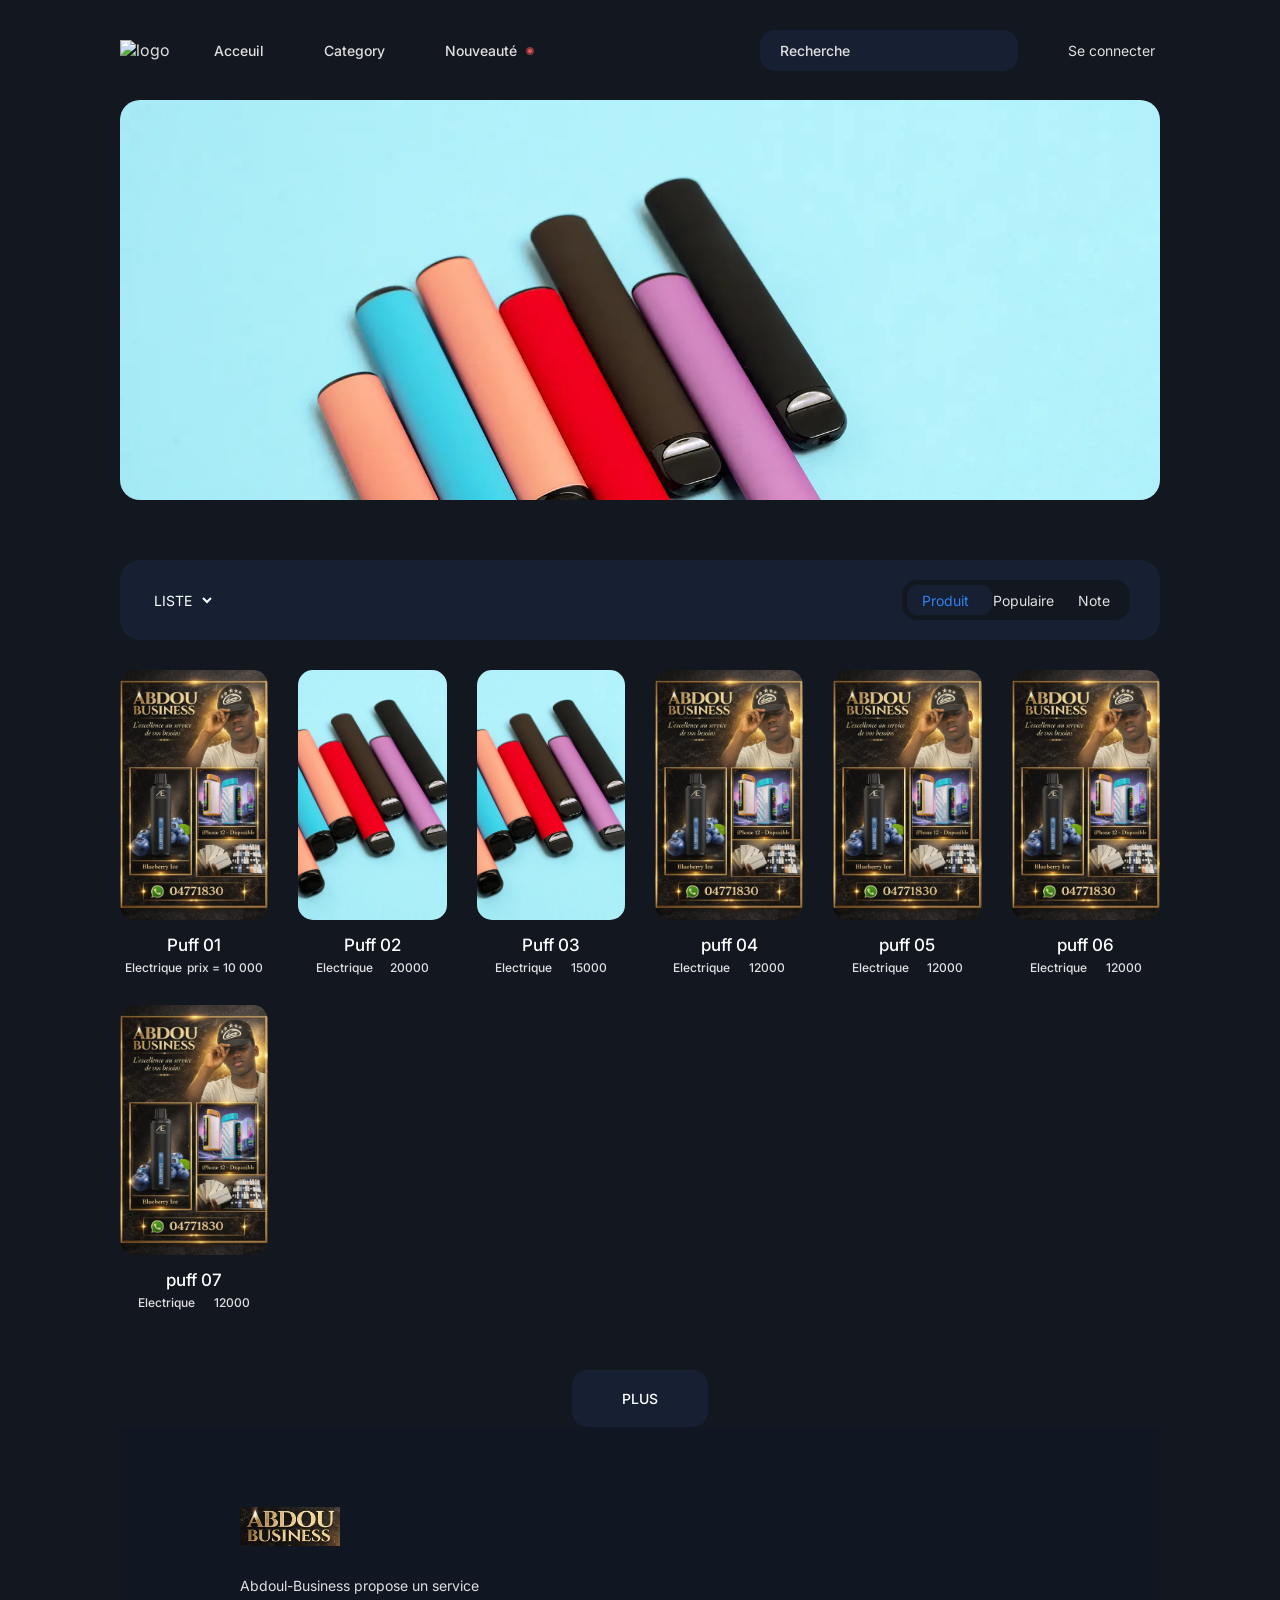
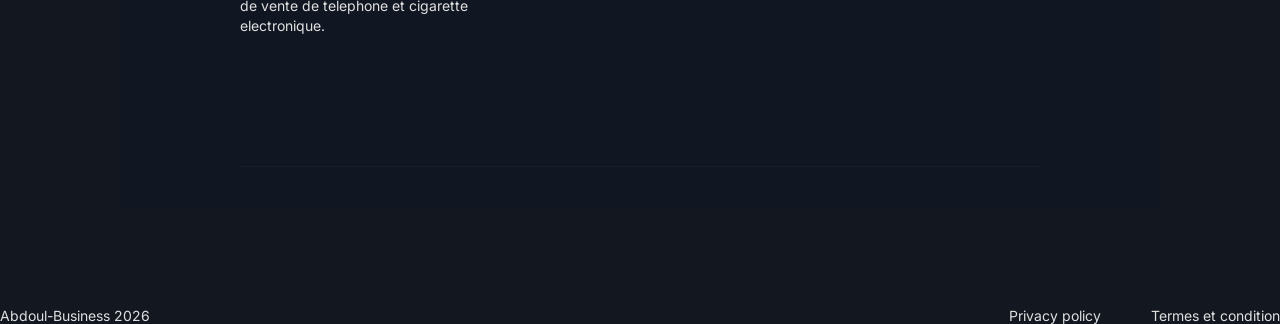
==== index.html.html @ 4d7b0296 "Add files via upload" ====
<!DOCTYPE html>
<html lang="en">
<head>
    <meta charset="UTF-8">
    <meta name="viewport" content="width=device-width, initial-scale=1.0">
    <title>Abdoul-Business</title>
    <link rel="stylesheet" href="css.css">
    <link rel="stylesheet" href="js.js">
</head>
<body>
    <div class="container">
        <header class="">
            <div class="navbar">
                <button class="navbar-menu-btn">
                    <span class="one"></span>
                    <span class="two"></span>
                    <span class="three"></span>
                </button>

                <a href="#" class="navbar-brand">
                    <img src="" alt="logo">
                </a>

                <nav class="">
                    <ul class="navbar-nav">
                        <li><a href="#" class="navbar-link">Acceuil</a></li>
                        <li><a href="#category" class="navbar-link">Category</a></li>
                        <li><a href="#live" class="navbar-link indicator">Nouveauté</a></li>
                    </ul>
                </nav>

                <div class="navbar-actions">
                    <form action="#" class="navbar-form">
                        <input type="text" name="search" placeholder="Recherche" class="navbar-form-search">

                        <button class="navbar-form-btn">
                            <ion-icon name="search"></ion-icon>
                        </button>
    
                        <button class="navbar-form-close">
                            <ion-icon name="close-circle-outline"></ion-icon>
                        </button>
                    </form>

                    <button class="navbar-search-btn">
                        <ion-icon name="search"></ion-icon>
                    </button>

                    <a href="#" class="navbar-signin">
                        <span>Se connecter</span>
                        <ion-icon name="log-in"></ion-icon>
                    </a>
                </div>
            </div>
        </header>

        <main>
            <section class="banner">
                <div class="banner-card">
                    <img src="Puff.png" alt="banner" class="banner-img">

                </div>

            </section>

            <section class="movies">
                <div class="filter-bar">
                    <div class="filter-dropdowns">
                       

                        <select name="year" class="year">
                            <option value="all years">LISTE</option>
                            <option value="2024">Puff 01</option>
                            <option value="2020-2023">Puff 01</option>
                            <option value="2010-2019">Puff 01</option>
                            <option value="2000-2009">Puff 01</option>
                            <option value="1980-1999">Puff 01</option>
                        </select>
                    </div>

                    <div class="filter-radios">
                        <input type="radio" name="grade" id="featured" checked>
                        <label for="featured">Produit</label>

                        <input type="radio" name="grade" id="popular">
                        <label for="popular">Populaire</label>

                        <input type="radio" name="grade" id="newest">
                        <label for="newest">Note</label>

                        <div class="checked-radio-bg"></div>
                    </div>
                </div>

                <div class="movies-grid">
                    <div class="movie-card">
                        <div class="card-head">
                            <img src="jp1.jpg" alt="movie" class="card-img">

                            <div class="card-overlay">

                                <div class="bookmark">
                                    <ion-icon name="bookmark"></ion-icon>
                                </div>

                                <div class="rating">
                                    <ion-icon name="star-outline"></ion-icon>
                                    <span>6.3</span>
                                </div>

                                <div class="play">
                                    <ion-icon name="play-circle-outline"></ion-icon>
                                </div>
                            </div>
                        </div>

                        <div class="card-body">
                            <h3 class="card-title">Puff 01</h3>

                            <div class="card-info">
                                <span class="genre">Electrique</span>
                                <span class="year">prix = 10 000</span>
                            </div>
                        </div>
                    </div>

                    <div class="movie-card">
                        <div class="card-head">
                            <img src="Puff.png"movie" class="card-img">

                            <div class="card-overlay">

                                <div class="bookmark">
                                    <ion-icon name="bookmark"></ion-icon>
                                </div>

                                <div class="rating">
                                    <ion-icon name="star-outline"></ion-icon>
                                    <span>7.4</span>
                                </div>

                                <div class="play">
                                    <ion-icon name="play-circle-outline"></ion-icon>
                                </div>
                            </div>
                        </div>

                        <div class="card-body">
                            <h3 class="card-title">Puff 02</h3>

                            <div class="card-info">
                                <span class="genre">Electrique</span>
                                <span class="year">20000</span>
                            </div>
                        </div>
                    </div>

                    <div class="movie-card">
                        <div class="card-head">
                            <img src="Puff.png"movie" class="card-img">

                            <div class="card-overlay">

                                <div class="bookmark">
                                    <ion-icon name="bookmark"></ion-icon>
                                </div>

                                <div class="rating">
                                    <ion-icon name="star-outline"></ion-icon>
                                    <span>5.6</span>
                                </div>

                                <div class="play">
                                    <ion-icon name="play-circle-outline"></ion-icon>
                                </div>
                            </div>
                        </div>

                        <div class="card-body">
                            <h3 class="card-title">Puff 03</h3>

                            <div class="card-info">
                                <span class="genre">Electrique</span>
                                <span class="year">15000</span>
                            </div>
                        </div>
                    </div>

                    <div class="movie-card">
                        <div class="card-head">
                            <img src="jp1.jpg" class="card-img">

                            <div class="card-overlay">

                                <div class="bookmark">
                                    <ion-icon name="bookmark"></ion-icon>
                                </div>

                                <div class="rating">
                                    <ion-icon name="star-outline"></ion-icon>
                                    <span>6.3</span>
                                </div>

                                <div class="play">
                                    <ion-icon name="play-circle-outline"></ion-icon>
                                </div>
                            </div>
                        </div>

                        <div class="card-body">
                            <h3 class="card-title">puff 04</h3>

                            <div class="card-info">
                                <span class="genre">Electrique</span>
                                <span class="year">12000</span>
                            </div>
                        </div>
                    </div>

                    <div class="movie-card">
                        <div class="card-head">
                            <img src="jp1.jpg" class="card-img">

                            <div class="card-overlay">

                                <div class="bookmark">
                                    <ion-icon name="bookmark"></ion-icon>
                                </div>

                                <div class="rating">
                                    <ion-icon name="star-outline"></ion-icon>
                                    <span>6.3</span>
                                </div>

                                <div class="play">
                                    <ion-icon name="play-circle-outline"></ion-icon>
                                </div>
                            </div>
                        </div>

                        <div class="card-body">
                            <h3 class="card-title">puff 05</h3>

                            <div class="card-info">
                                <span class="genre">Electrique</span>
                                <span class="year">12000</span>
                            </div>
                        </div>
                    </div>

                    <div class="movie-card">
                        <div class="card-head">
                            <img src="jp1.jpg" class="card-img">

                            <div class="card-overlay">

                                <div class="bookmark">
                                    <ion-icon name="bookmark"></ion-icon>
                                </div>

                                <div class="rating">
                                    <ion-icon name="star-outline"></ion-icon>
                                    <span>6.3</span>
                                </div>

                                <div class="play">
                                    <ion-icon name="play-circle-outline"></ion-icon>
                                </div>
                            </div>
                        </div>

                        <div class="card-body">
                            <h3 class="card-title">puff 06</h3>

                            <div class="card-info">
                                <span class="genre">Electrique</span>
                                <span class="year">12000</span>
                            </div>
                        </div>
                    </div>

                    <div class="movie-card">
                        <div class="card-head">
                            <img src="jp1.jpg" class="card-img">

                            <div class="card-overlay">

                                <div class="bookmark">
                                    <ion-icon name="bookmark"></ion-icon>
                                </div>

                                <div class="rating">
                                    <ion-icon name="star-outline"></ion-icon>
                                    <span>6.3</span>
                                </div>

                                <div class="play">
                                    <ion-icon name="play-circle-outline"></ion-icon>
                                </div>
                            </div>
                        </div>

                        <div class="card-body">
                            <h3 class="card-title">puff 07</h3>

                            <div class="card-info">
                                <span class="genre">Electrique</span>
                                <span class="year">12000</span>
                            </div>
                        </div>
                    </div>


                </div>

                <button class="load-more">PLUS</button>
           
            

        <footer>
            <div class="footer-content">
                <div class="footer-brand">
                    <img src="jpg.jpg" alt="image" class="footer-logo">
                    <p class="slogan">Abdoul-Business propose un service de vente de telephone et cigarette electronique.</p>

                    <div class="social-link">
                        <a href="#"><ion-icon name="logo-facebook"></ion-icon></a>
                        <a href="#"><ion-icon name="logo-twitter"></ion-icon></a>
                        <a href="#"><ion-icon name="logo-instagram"></ion-icon></a>
                        <a href="#"><ion-icon name="logo-tiktok"></ion-icon></a>
                        <a href="#"><ion-icon name="logo-youtube"></ion-icon></a>
                    </div>
                </div>
    
                    
                   
                </div>
            </div>
            
            <div class="footer-copyright">
                <div class="copyright">
                    <p>Abdoul-Business 2026</p>
                </div>

                <div class="wrapper">
                    <a href="#">Privacy policy</a>
                    <a href="#">Termes et condition </a>
                </div>
            </div>

        </footer>
    </div>

    <script type="module" src="https://unpkg.com/ionicons@7.1.0/dist/ionicons/ionicons.esm.js"></script>
    <script nomodule src="https://unpkg.com/ionicons@7.1.0/dist/ionicons/ionicons.js"></script>
    <script src="main.js"></script>
</body>
</html>
---- css.css ----
@import url('https://fonts.googleapis.com/css2?family=Inter:ital,opsz,wght@0,14..32,100..900;1,14..32,100..900&display=swap');

:root{
    --live-indicator-shadow: hsla(0, 79%, 63%, .5);
    --rich-blank-fogra-30: hsl(219, 32%, 10%);
    --rich-blank-fogra-29: hsl(222, 25%, 10%);
    --live-indicator: hsl(0, 79%, 63%);
    --oxford-blue-50: hsla(218, 39%, 14%, .8);
    --oxford-blue: hsl(218, 39%, 14%);
    --light-azure: hsl(214, 84%, 56%);
    --off-white: hsl(0, 0%, 88%);
    --yellow: hsl(45, 100%, 54%);
    --white: hsl(0, 0%, 100%);
    --azure: hsl(211, 100%, 50%);

    --font-family: "Inter", sans-serif;

    --section-heading: 40px;
    --font-size-large: 22px;
    --font-size-medium: 17px;
    --font-size-small: 14px;
    --font-size-extra-small: 12px;

    --fw7: 700;
    --fw6: 600;
    --fw5: 500;

    --padding-x: 120px;
}

*{
    margin: 0;
    padding: 0;
    transition: all .5s ease;
}

*, *::before, *::after {box-sizing: border-box;}

html{ font-family: var(--font-family);}

h1, h2, h3, h4, h5, h6 {color: var(--white);}

body{
    background: var(--rich-blank-fogra-29);
    color: var(--off-white);
    -webkit-font-smoothing: antialiased;
}

img{
    display: block;
    width: 100%;
    height: 100%;
    pointer-events: none;
    object-fit: cover;
}

input, button, select{
    font: inherit;
    background: none;
    border: none;
    outline: none;
}

button{
    color: var(--off-white);
    cursor: pointer;
}

li{list-style: none;}

a{
    text-decoration: none;
    display: block;
    color: var(--off-white);
}

::-webkit-scrollbar{
    background: transparent;
    border-left: 1px solid var(--oxford-blue);
}

    ::-webkit-scrollbar-thumb{
        background: var(--light-azure);
        border-radius: 5em;
        border: 3px solid var(--rich-blank-fogra-29);
    }

header, nav { background: var(--rich-blank-fogra-29);}



.container{
    max-width: 1920px;
    margin: auto;
}

.navbar, .banner, .movies, .category, .live{ padding: 0 var(--padding-x);}

.section-heading{
    font-size: var(--section-heading);
    font-weight: var(--fw5);
    margin-bottom: 60px;
}

/*HEADER*/

.navbar{
    height: 100px;
    display: flex;
    justify-content: space-between;
    align-items: center;
}

.navbar-menu-btn{ display: none;}

nav{ margin-right: 200px;}

.navbar-nav{ display: flex;}

    .navbar-nav li:not(:last-child) {margin-right: 60px;}

.navbar-link{ 
    font-size: var(--font-size-small);
    font-weight: var(--fw5);
}

    .navbar-link:hover{ color: var(--light-azure);}

.indicator{ position: relative;}

    .indicator::after{
        content: '';
        background: var(--live-indicator);
        position: absolute;
        top: calc(50% - 1px);
        right: -15px;
        width: 4px;
        height: 4px;
        box-shadow: 0 0 0 2px var(--live-indicator-shadow);
        border-radius: 5px;
    }

.navbar-actions{
    display: flex;
    align-items: center;
}

.navbar-form{
    position: relative;
    margin-right: 50px;
}

.navbar-form-search{
    background: var(--oxford-blue);
    width: 100%;
    padding: 12px 20px;
    border-radius: 15px;
    color: var(--off-white);
    font-size: var(--font-size-small);
    font-weight: var(--fw5);
}

.navbar-form-btn{
    background: var(--oxford-blue);
    position: absolute;
    top: calc(50% - 10px);
    right: 10px;
}

.navbar-form-btn ion-icon, .navbar-search-btn ion-icon{
    font-size: 20px;
    color: var(--light-azure);
    --ionicon-stroke-width: 50px;
}

    .navbar-form-btn:hover ion-icon, .navbar-form-search::placeholder { color: var(--off-white);}

.navbar-form-close, .navbar-search-btn{ display: none;}

.navbar-signin{
    display: flex;
    align-items: center;
    font-size: var(--font-size-small);
}

    .navbar-signin ion-icon{
        font-size: 22px;
        color: var(--light-azure);
        margin-left: 5px;
        --ionicon-stroke-width: 30px;
    }

    .navbar-signin:hover span{color: var(--light-azure);}

/*BANNER SECTION*/

.banner{ margin-bottom: 60px;}

.banner-card{
    position: relative;
    height: 400px;
    overflow: hidden;
    border-radius: 20px;
    cursor: pointer;
}

    .banner-card .card-content{
        position: absolute;
        right: 80px;
        bottom: 60px;
        left: 80px;
    }

    .banner-card .card-info{
        display: flex;
        align-items: center;
        margin-bottom: 20px;
    }

        .banner-card .card-info div{
            display: flex;
            align-items: center;
            margin-right: 20px;
        }

        .banner-card .card-info ion-icon{
            font-size: 2px;
            color: var(--azure);
            margin-right: 5px;
        }

        .banner-card .card-info span{ font-weight: var(--fw6);}

        .banner-card .card-info .quality{
            background: var(--azure);
            padding: 20px 5px;
            border-radius: 5px;
            font-weight: var(--fw7);
        }

    .banner-card .card-title{
        font-size: 3em;
        color: var(--white);
        text-shadow: 2px 0 2px #0007;
    }

    .banner-card:hover .banner-img{ transform: scale(1.1);}

.banner-img{ object-position: top;}

/*MOVIES SECTION*/

.movies{ margin-bottom: 60px;}

.filter-bar{
    display: flex;
    justify-content: space-between;
    align-items: center;
    background: var(--oxford-blue);
    padding: 20px 30px;
    border-radius: 20px;
    margin-bottom: 30px;
}

    .filter-bar select{
        color: var(--white);
        font-size: var(--font-size-small);
        margin-right: 15px;
        cursor: pointer;
    }

    .filter-bar option{ background: var(--oxford-blue);}

.filter-radios{
    position: relative;
    background: var(--rich-blank-fogra-29);
    padding: 10px;
    border-radius: 15px;
}

    .filter-radios input{ display: none;}

    .filter-radios label{
        position: relative;
        margin: 0 10px;
        font-size: var(--font-size-small);
        user-select: none;
        cursor: pointer;
        z-index: 10;
    }

        .filter-radios input:checked + label, .filter-radios label:hover {color: var(--light-azure);}

input ~ .checked-radio-bg{
    --width: 85px;
    --left: 5px;

    background: var(--oxford-blue);
    position: absolute;
    top: 5px;
    left: var(--left);
    bottom: 5px;
    width: var(--width);
    border-radius: 10px;
}

    #popular:checked ~ .checked-radio-bg{ 
        --width: 73px;
        --left: 90px;
    }

    #newest:checked ~ .checked-radio-bg{
        --width: 81px;
        --left: 163px;
    }

.movies-grid{
    display: grid;
    grid-template-columns: repeat(auto-fill, minmax(140px, 1fr));
    gap: 30px;
    margin-bottom: 60px;
}

.movie-card{
    --scale: .8;

    cursor: pointer;
}

    .movie-card .card-head{
        position: relative;
        height: 250px;
        border-radius: 15px;
        margin-bottom: 15px;
        overflow: hidden;
    }

        .movie-card:hover .card-img{ transform: scale(1.1);}

    .movie-card .card-overlay{
        position: absolute;
        inset: 0;
        opacity: 0;
        backdrop-filter: blur(5px);
    }

        .movie-card:hover .card-overlay{ opacity: 1;}
    
    .movie-card .bookmark, .movie-card .rating{
        position: absolute;
        top: 15px;
        padding: 6px;
        border-radius: 10px;
        color: var(--light-azure);
        transform: scale(var(--scale));
    }

        .movie-card .bookmark{
            background: var(--oxford-blue);
            left: 15px;
        }

            .movie-card .bookmark:hover{ color: var(--yellow);}

        .movie-card .rating{
            display: flex;
            align-items: center;
            right: 15px;
            background: var(--oxford-blue-50);
        }

            .movie-card .rating span{
                color: var(--white);
                font-size: 13px;
                font-weight: var(--fw5);
                margin-left: 5px;
            }
        
    .movie-card ion-icon{
        font-size: 16px;
        display: block;
        --ionicon-stroke-width: 50px;
    }

    .movie-card .play{
        position: absolute;
        top: 50%;
        left: 50%;
        transform: translate(-50%, -50%) scale(var(--scale));
    }

        .movie-card .play ion-icon{
            font-size: 60px;
            --ionicon-stroke-width: 20px;
        }

            .movie-card:hover :is(.bookmark, .rating, .play){ --scale: 1;}
    
    .movie-card .card-title{
        font-size: var(--font-size-medium);
        font-weight: var(--fw5);
        margin-bottom: 5px;
        text-align: center;
    }

        .movie-card:hover .card-title{ color: var(--light-azure);}

    .movie-card .card-info{
        display: flex;
        justify-content: space-evenly;
        font-size: var(--font-size-extra-small);
        font-weight: var(--fw5);
    }

.load-more{
    background: var(--oxford-blue);
    display: block;
    padding: 20px 50px;
    margin: auto;
    font-size: var(--font-size-small);
    font-weight: var(--fw5);
    border-radius: 15px;
    color: var(--white);
}

    .load-more:hover{ background: var(--light-azure);}

/*CATEGORY SECTION*/

.category{ margin-bottom: 60px;}

.category-grid{
    display: grid;
    grid-template-columns: repeat(4, 1fr);
    gap: 30px;
}

.category-card{
    position: relative;
    height: 150px;
    border-radius: 20px;
    overflow: hidden;
    cursor: pointer;
}

    .category-card::after{
        content: '';
        position: absolute;
        inset: 0;
        background: linear-gradient(180deg, transparent 20%, #000a);
    }

    .category-card .name, .category-card .total{
        position: absolute;
        bottom: 20px;
        color: var(--white);
        z-index: 20;
    }

        .category-card .name{
            left: 20px;
            font-size: 20px;
        }

            .category-card:hover .name{ color: var(--light-azure);}

        .category-card .total{
            right: 20px;
            font-size: 18px;
            background: var(--oxford-blue-50);
            padding: 5px 8px;
            border-radius: 8px;
        }

/*LIVE SECTION*/

.live{ margin-bottom: 60px;}

.live-grid{
    display: grid;
    grid-template-columns: repeat(auto-fit, minmax(250px, 1fr));
    gap: 30px;
}

.live-card{ cursor: pointer;}

    .live-card .card-head{
        position: relative;
        height: 250px;
        border-radius: 20px;
        margin-bottom: 15px;
        overflow: hidden;
    }

        .live-card .card-head::after{
            content: '';
            position: absolute;
            inset: 0;
            background: linear-gradient(180deg, transparent 20%, #000a);
        }

        .live-card:hover .card-img{ transform: scale(1.1);}

    .live-card .live-badge, .live-card .total-viewers{
        position: absolute;
        left: 30px;
        border-radius: 10px;
        padding: 5px 10px;
        z-index: 10;
    }

        .live-card .live-badge{
            top: 30px;
            font-size: var(--font-size-extra-small);
            font-weight: var(--fw5);
            background: var(--live-indicator);
        }

        .live-card .total-viewers{
            bottom: 30px;
            font-size: 15px;
            font-weight: var(--fw6);
            background: var(--oxford-blue-50);
        }

    .live-card .play{
        position: absolute;
        top: 50%;
        left: 50%;
        transform: translate(-50%, -50%) scale(.8);
        opacity: 0;
        z-index: 10;
    }

        .live-card:hover .play{ 
            transform: translate(-50%, -50%) scale(1); 
            opacity: 1;
        }

        .live-card .play ion-icon{
            font-size: 60px;
            --ionicon-stroke-width: 20px;
        }
       
    .live-card .card-body{
        display: flex;
        justify-content: flex-start;
        align-items: flex-start;
    }

    .live-card .avatar{
        width: 40px;
        border-radius: 10px;
        margin-right: 15px;
    }

    .live-card .card-title{
        font-size: var(--font-size-large);
        font-weight: var(--fw5);
    }

        .live-card:hover .card-title{ color: var(--light-azure);}

/*FOOTER*/

footer{
    background: var(--rich-blank-fogra-30);
    padding: 80px var(--padding-x) 40px;
}

.footer-content{
    display: flex;
    justify-content: space-between;
    align-items: flex-start;
    border-bottom: 1px solid var(--oxford-blue-50);
    padding-bottom: 80px;
}

.footer-brand{
    max-width: 250px;
    margin-right: 130px;
}

.footer-logo{
    width: 100px;
    margin-bottom: 30px;
}

.slogan{
    font-size: var(--font-size-small);
    line-height: 20px;
    margin-bottom: 20px;
}

.social-link a { display: inline-block;}

.social-link ion-icon{
    font-size: 25px;
    margin-right: 20px;
}

.footer-links{
    width: 100%;
    display: grid;
    grid-template-columns: repeat(4, 1fr);
    gap: 50px;
    align-items: flex-end;
}

.link-heading{ margin-bottom: 20px;}

.link-item{ font-size: var(--font-size-small);}

    ul .link-item:not(:last-child) { margin-bottom: 10px;}

    .link-item:hover a{ color: var(--light-azure);}

.footer-copyright{
    display: flex;
    justify-content: space-between;
    align-items: center;
    padding-top: 40px;
}

    .footer-copyright p, .wrapper a{ font-size: var(--font-size-small);}

        .wrapper a:hover { color: var(--light-azure);}

        .wrapper a:not(:last-child) { margin-right: 50px;}

.wrapper{ display: flex;}

/*MEDIA QUERIES*/

@media screen and (max-width: 1200px){
    :root{
        --padding-x: 80px;
    }

    header{
        position: fixed;
        top: 0;
        left: 0;
        width: 100%;
        overflow: hidden;
        z-index: 50;
    }

        header.active{ top: 250px;}

    .navbar-menu-btn{
        display: block;
        position: absolute;
        top: 50%;
        left: var(--padding-x);
        transform: translateY(-50%);
    }
    
        .navbar-menu-btn span{
            display: block;
            background: var(--off-white);
            width: 25px;
            height: 2px;
            margin: 8px;
        }
            
            .navbar-menu-btn.active span{ background: var(--light-azure);}

        .navbar-menu-btn .two {width: 20px;}
        .navbar-menu-btn .three{ width: 15px;}

            .navbar-menu-btn.active .one{ transform: rotate(45deg) translateY(14px);}
            .navbar-menu-btn.active .two{ width: 0;}
            .navbar-menu-btn.active .three{
                width: 25px;
                transform: rotate(-45deg) translateY(-14px);
            }

    .navbar-brand{ margin-left: 50px;}

    nav{
        position: fixed;
        top: -250px;
        left: 0;
        width: 100%;
        z-index: 100;
    }

        nav.active {top: 0;}

    .navbar-nav{
        height: 250px;
        flex-direction: column;
        justify-content: center;
        align-items: flex-start;
        padding-left: var(--padding-x);
        border-bottom: 1px solid var(--oxford-blue);
    }

        .navbar-nav li:not(:last-child){
            margin-right: 0;
            margin-bottom: 30px;
        }
    
    .navbar-form{
        position: absolute;
        top: 100%;
        left: var(--padding-x);
        right: var(--padding-x);
        height: 100%;
        background: var(--rich-blank-fogra-29);
        margin-right: 0;
        display: flex;
        justify-content: space-between;
        align-items: center;
        z-index: 100;
    }

        .navbar-form.active{ top: 0;}
    
    .navbar-form-search{ margin-right: 40px;}

    .navbar-form-btn{ right: 80px;}

    .navbar-form-close{
        display: block;
        padding-top: 4px;
        opacity: .8;
    }

        .navbar-form-close:hover{ opacity: 1;}

        .navbar-form-close ion-icon{
            font-size: 30px;
            color: var(--light-azure);
        }

    .navbar-search-btn{
        display: block;
        margin-right: 100px;
        padding-top: 5px;
    }

    .banner{ margin-top: 100px;}

    .banner-card .card-title{ font-size: 2.5em;}

    .category-grid{ grid-template-columns: repeat(auto-fit, minmax(200px, 1fr));}

    .footer-content{ flex-direction: column;}

    .footer-brand{
        margin-right: 0;
        margin-bottom: 60px;
    }

    .footer-links{ grid-template-columns: repeat(auto-fit, minmax(125px, 1fr));}
    
}

@media screen and (max-width: 1200px){
    :root{
        --padding-x: 60px;
    }

    .banner-card .card-content{
        bottom: 40px;
        left: 60px;
        right: 60px;
    }
}

@media screen and (max-width: 768px){
    :root{
        --padding-x: 40px;
    }

    .banner{ display: none;}

    .movies{ margin-top: 120px;}

    .filter-bar{
        flex-direction: column;
        align-items: center;
    }

        .filter-bar select{margin-bottom: 20px;}

}

@media screen and (max-width: 575px){
    :root{
        --padding-x: 20px;
        --section-heading: 32px;
        --font-size-large: 20px;
    }

    .navbar-search-btn{ margin-right: 20px;}

    .navbar-form-search { margin-right: 20px;}

    .navbar-form-btn{ right: 55px;}

    .footer-copyright{ flex-direction: column-reverse;}

    .wrapper{ margin-bottom: 20px;}
}
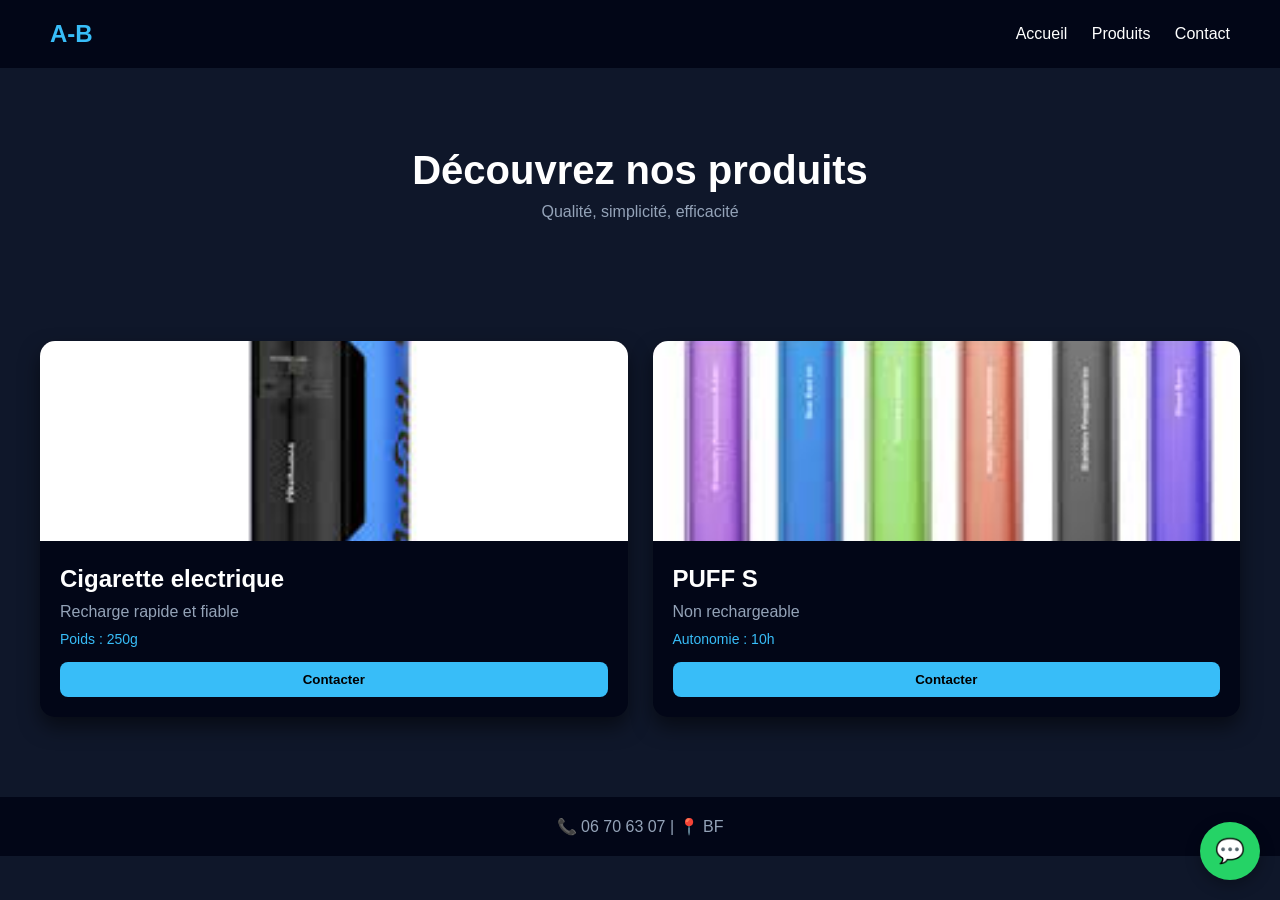
==== commit addf1c33: "Add files via upload" ====
--- a/index.html.html
+++ b/index.html.html
@@ -1,358 +1,71 @@
 <!DOCTYPE html>
-<html lang="en">
+<html lang="fr">
 <head>
     <meta charset="UTF-8">
     <meta name="viewport" content="width=device-width, initial-scale=1.0">
-    <title>Abdoul-Business</title>
-    <link rel="stylesheet" href="css.css">
-    <link rel="stylesheet" href="js.js">
+    <title>A-B </title>
+    <link rel="stylesheet" href="body.css">
 </head>
 <body>
-    <div class="container">
-        <header class="">
-            <div class="navbar">
-                <button class="navbar-menu-btn">
-                    <span class="one"></span>
-                    <span class="two"></span>
-                    <span class="three"></span>
-                </button>
 
-                <a href="#" class="navbar-brand">
-                    <img src="" alt="logo">
-                </a>
+<header>
+    <div class="logo">A-B</div>
+    <nav>
+        <a href="#">Accueil</a>
+        <a href="#">Produits</a>
+        <a href="#">Contact</a>
+    </nav>
+</header>
 
-                <nav class="">
-                    <ul class="navbar-nav">
-                        <li><a href="#" class="navbar-link">Acceuil</a></li>
-                        <li><a href="#category" class="navbar-link">Category</a></li>
-                        <li><a href="#live" class="navbar-link indicator">Nouveauté</a></li>
-                    </ul>
-                </nav>
+<section class="hero">
+    <h1>Découvrez nos produits</h1>
+    <p>Qualité, simplicité, efficacité</p>
+</section>
 
-                <div class="navbar-actions">
-                    <form action="#" class="navbar-form">
-                        <input type="text" name="search" placeholder="Recherche" class="navbar-form-search">
+<section class="products">
 
-                        <button class="navbar-form-btn">
-                            <ion-icon name="search"></ion-icon>
-                        </button>
-    
-                        <button class="navbar-form-close">
-                            <ion-icon name="close-circle-outline"></ion-icon>
-                        </button>
-                    </form>
+   <div class="card">
+    <img src="PN.1.jpg" alt="">
+    <div class="card-content">
+        <h2 class="product-name">Cigarette electrique</h2>
+        <p>Recharge rapide et fiable</p>
+        <span>Poids : 250g</span>
+        <button onclick="contactWhatsApp(this)">Contacter</button>
+    </div>
+</div>
 
-                    <button class="navbar-search-btn">
-                        <ion-icon name="search"></ion-icon>
-                    </button>
+<div class="card">
+    <img src="PN.2.jpg" alt="">
+    <div class="card-content">
+        <h2 class="product-name"> PUFF S</h2>
+        <p>Non rechargeable</p>
+        <span>Autonomie : 10h</span>
+        <button onclick="contactWhatsApp(this)">Contacter</button>
+    </div>
+</div>
 
-                    <a href="#" class="navbar-signin">
-                        <span>Se connecter</span>
-                        <ion-icon name="log-in"></ion-icon>
-                    </a>
-                </div>
-            </div>
-        </header>
+</section>
 
-        <main>
-            <section class="banner">
-                <div class="banner-card">
-                    <img src="Puff.png" alt="banner" class="banner-img">
+<footer>
+    <p>📞 06 70 63 07  | 📍 BF</p>
+</footer>
+<a href="https://wa.me/22606706307?text=Bonjour%20je%20souhaite%20des%20informations" 
+   class="whatsapp-float" target="_blank">
+    💬
+</a>
 
-                </div>
+<script>
+function contactWhatsApp(button) {
+    let product = button.parentElement.querySelector(".product-name").innerText;
 
-            </section>
+    let message = "Bonjour, je suis intéressé par : " + product;
 
-            <section class="movies">
-                <div class="filter-bar">
-                    <div class="filter-dropdowns">
-                       
+    let phone = "22606706307";
 
-                        <select name="year" class="year">
-                            <option value="all years">LISTE</option>
-                            <option value="2024">Puff 01</option>
-                            <option value="2020-2023">Puff 01</option>
-                            <option value="2010-2019">Puff 01</option>
-                            <option value="2000-2009">Puff 01</option>
-                            <option value="1980-1999">Puff 01</option>
-                        </select>
-                    </div>
+    let url = "https://wa.me/" + phone + "?text=" + encodeURIComponent(message);
 
-                    <div class="filter-radios">
-                        <input type="radio" name="grade" id="featured" checked>
-                        <label for="featured">Produit</label>
-
-                        <input type="radio" name="grade" id="popular">
-                        <label for="popular">Populaire</label>
-
-                        <input type="radio" name="grade" id="newest">
-                        <label for="newest">Note</label>
-
-                        <div class="checked-radio-bg"></div>
-                    </div>
-                </div>
-
-                <div class="movies-grid">
-                    <div class="movie-card">
-                        <div class="card-head">
-                            <img src="jp1.jpg" alt="movie" class="card-img">
-
-                            <div class="card-overlay">
-
-                                <div class="bookmark">
-                                    <ion-icon name="bookmark"></ion-icon>
-                                </div>
-
-                                <div class="rating">
-                                    <ion-icon name="star-outline"></ion-icon>
-                                    <span>6.3</span>
-                                </div>
-
-                                <div class="play">
-                                    <ion-icon name="play-circle-outline"></ion-icon>
-                                </div>
-                            </div>
-                        </div>
-
-                        <div class="card-body">
-                            <h3 class="card-title">Puff 01</h3>
-
-                            <div class="card-info">
-                                <span class="genre">Electrique</span>
-                                <span class="year">prix = 10 000</span>
-                            </div>
-                        </div>
-                    </div>
-
-                    <div class="movie-card">
-                        <div class="card-head">
-                            <img src="Puff.png"movie" class="card-img">
-
-                            <div class="card-overlay">
-
-                                <div class="bookmark">
-                                    <ion-icon name="bookmark"></ion-icon>
-                                </div>
-
-                                <div class="rating">
-                                    <ion-icon name="star-outline"></ion-icon>
-                                    <span>7.4</span>
-                                </div>
-
-                                <div class="play">
-                                    <ion-icon name="play-circle-outline"></ion-icon>
-                                </div>
-                            </div>
-                        </div>
-
-                        <div class="card-body">
-                            <h3 class="card-title">Puff 02</h3>
-
-                            <div class="card-info">
-                                <span class="genre">Electrique</span>
-                                <span class="year">20000</span>
-                            </div>
-                        </div>
-                    </div>
-
-                    <div class="movie-card">
-                        <div class="card-head">
-                            <img src="Puff.png"movie" class="card-img">
-
-                            <div class="card-overlay">
-
-                                <div class="bookmark">
-                                    <ion-icon name="bookmark"></ion-icon>
-                                </div>
-
-                                <div class="rating">
-                                    <ion-icon name="star-outline"></ion-icon>
-                                    <span>5.6</span>
-                                </div>
-
-                                <div class="play">
-                                    <ion-icon name="play-circle-outline"></ion-icon>
-                                </div>
-                            </div>
-                        </div>
-
-                        <div class="card-body">
-                            <h3 class="card-title">Puff 03</h3>
-
-                            <div class="card-info">
-                                <span class="genre">Electrique</span>
-                                <span class="year">15000</span>
-                            </div>
-                        </div>
-                    </div>
-
-                    <div class="movie-card">
-                        <div class="card-head">
-                            <img src="jp1.jpg" class="card-img">
-
-                            <div class="card-overlay">
-
-                                <div class="bookmark">
-                                    <ion-icon name="bookmark"></ion-icon>
-                                </div>
-
-                                <div class="rating">
-                                    <ion-icon name="star-outline"></ion-icon>
-                                    <span>6.3</span>
-                                </div>
-
-                                <div class="play">
-                                    <ion-icon name="play-circle-outline"></ion-icon>
-                                </div>
-                            </div>
-                        </div>
-
-                        <div class="card-body">
-                            <h3 class="card-title">puff 04</h3>
-
-                            <div class="card-info">
-                                <span class="genre">Electrique</span>
-                                <span class="year">12000</span>
-                            </div>
-                        </div>
-                    </div>
-
-                    <div class="movie-card">
-                        <div class="card-head">
-                            <img src="jp1.jpg" class="card-img">
-
-                            <div class="card-overlay">
-
-                                <div class="bookmark">
-                                    <ion-icon name="bookmark"></ion-icon>
-                                </div>
-
-                                <div class="rating">
-                                    <ion-icon name="star-outline"></ion-icon>
-                                    <span>6.3</span>
-                                </div>
-
-                                <div class="play">
-                                    <ion-icon name="play-circle-outline"></ion-icon>
-                                </div>
-                            </div>
-                        </div>
-
-                        <div class="card-body">
-                            <h3 class="card-title">puff 05</h3>
-
-                            <div class="card-info">
-                                <span class="genre">Electrique</span>
-                                <span class="year">12000</span>
-                            </div>
-                        </div>
-                    </div>
-
-                    <div class="movie-card">
-                        <div class="card-head">
-                            <img src="jp1.jpg" class="card-img">
-
-                            <div class="card-overlay">
-
-                                <div class="bookmark">
-                                    <ion-icon name="bookmark"></ion-icon>
-                                </div>
-
-                                <div class="rating">
-                                    <ion-icon name="star-outline"></ion-icon>
-                                    <span>6.3</span>
-                                </div>
-
-                                <div class="play">
-                                    <ion-icon name="play-circle-outline"></ion-icon>
-                                </div>
-                            </div>
-                        </div>
-
-                        <div class="card-body">
-                            <h3 class="card-title">puff 06</h3>
-
-                            <div class="card-info">
-                                <span class="genre">Electrique</span>
-                                <span class="year">12000</span>
-                            </div>
-                        </div>
-                    </div>
-
-                    <div class="movie-card">
-                        <div class="card-head">
-                            <img src="jp1.jpg" class="card-img">
-
-                            <div class="card-overlay">
-
-                                <div class="bookmark">
-                                    <ion-icon name="bookmark"></ion-icon>
-                                </div>
-
-                                <div class="rating">
-                                    <ion-icon name="star-outline"></ion-icon>
-                                    <span>6.3</span>
-                                </div>
-
-                                <div class="play">
-                                    <ion-icon name="play-circle-outline"></ion-icon>
-                                </div>
-                            </div>
-                        </div>
-
-                        <div class="card-body">
-                            <h3 class="card-title">puff 07</h3>
-
-                            <div class="card-info">
-                                <span class="genre">Electrique</span>
-                                <span class="year">12000</span>
-                            </div>
-                        </div>
-                    </div>
-
-
-                </div>
-
-                <button class="load-more">PLUS</button>
-           
-            
-
-        <footer>
-            <div class="footer-content">
-                <div class="footer-brand">
-                    <img src="jpg.jpg" alt="image" class="footer-logo">
-                    <p class="slogan">Abdoul-Business propose un service de vente de telephone et cigarette electronique.</p>
-
-                    <div class="social-link">
-                        <a href="#"><ion-icon name="logo-facebook"></ion-icon></a>
-                        <a href="#"><ion-icon name="logo-twitter"></ion-icon></a>
-                        <a href="#"><ion-icon name="logo-instagram"></ion-icon></a>
-                        <a href="#"><ion-icon name="logo-tiktok"></ion-icon></a>
-                        <a href="#"><ion-icon name="logo-youtube"></ion-icon></a>
-                    </div>
-                </div>
-    
-                    
-                   
-                </div>
-            </div>
-            
-            <div class="footer-copyright">
-                <div class="copyright">
-                    <p>Abdoul-Business 2026</p>
-                </div>
-
-                <div class="wrapper">
-                    <a href="#">Privacy policy</a>
-                    <a href="#">Termes et condition </a>
-                </div>
-            </div>
-
-        </footer>
-    </div>
-
-    <script type="module" src="https://unpkg.com/ionicons@7.1.0/dist/ionicons/ionicons.esm.js"></script>
-    <script nomodule src="https://unpkg.com/ionicons@7.1.0/dist/ionicons/ionicons.js"></script>
-    <script src="main.js"></script>
+    window.open(url, "_blank");
+}
+</script> 
 </body>
-</html>            +</html>
--- a/body.css
+++ b/body.css
@@ -0,0 +1,144 @@
+* {
+    margin: 0;
+    padding: 0;
+    box-sizing: border-box;
+}
+
+body {
+    font-family: 'Segoe UI', sans-serif;
+    background: #0f172a;
+    color: white;
+}
+
+/* HEADER */
+header {
+    display: flex;
+    justify-content: space-between;
+    align-items: center;
+    padding: 20px 50px;
+    background: #020617;
+}
+
+.logo {
+    font-size: 24px;
+    font-weight: bold;
+    color: #38bdf8;
+}
+
+nav a {
+    color: white;
+    margin-left: 20px;
+    text-decoration: none;
+    transition: 0.3s;
+}
+
+nav a:hover {
+    color: #38bdf8;
+}
+
+/* HERO */
+.hero {
+    text-align: center;
+    padding: 80px 20px;
+}
+
+.hero h1 {
+    font-size: 40px;
+    margin-bottom: 10px;
+}
+
+.hero p {
+    color: #94a3b8;
+}
+
+/* PRODUITS */
+.products {
+    display: grid;
+    grid-template-columns: repeat(auto-fit, minmax(250px, 1fr));
+    gap: 25px;
+    padding: 40px;
+}
+
+/* CARD */
+.card {
+    background: #020617;
+    border-radius: 15px;
+    overflow: hidden;
+    transition: 0.3s;
+    box-shadow: 0 10px 20px rgba(0,0,0,0.5);
+}
+
+.card:hover {
+    transform: translateY(-10px);
+}
+
+.card img {
+    width: 100%;
+    height: 200px;
+    object-fit: cover;
+}
+
+.card-content {
+    padding: 20px;
+}
+
+.card-content h2 {
+    margin-bottom: 10px;
+}
+
+.card-content p {
+    color: #94a3b8;
+    margin-bottom: 10px;
+}
+
+.card-content span {
+    display: block;
+    margin-bottom: 15px;
+    font-size: 14px;
+    color: #38bdf8;
+}
+
+/* BUTTON */
+button {
+    width: 100%;
+    padding: 10px;
+    border: none;
+    border-radius: 8px;
+    background: #38bdf8;
+    color: black;
+    font-weight: bold;
+    cursor: pointer;
+    transition: 0.3s;
+}
+
+button:hover {
+    background: #0ea5e9;
+}
+
+/* FOOTER */
+footer {
+    text-align: center;
+    padding: 20px;
+    background: #020617;
+    margin-top: 40px;
+    color: #94a3b8;
+}
+
+.whatsapp-float {
+    position: fixed;
+    bottom: 20px;
+    right: 20px;
+    background: #25D366;
+    color: white;
+    font-size: 24px;
+    padding: 15px;
+    border-radius: 50%;
+    text-align: center;
+    box-shadow: 0 5px 15px rgba(0,0,0,0.3);
+    text-decoration: none;
+    transition: 0.3s;
+}
+
+.whatsapp-float:hover {
+    transform: scale(1.1);
+}
